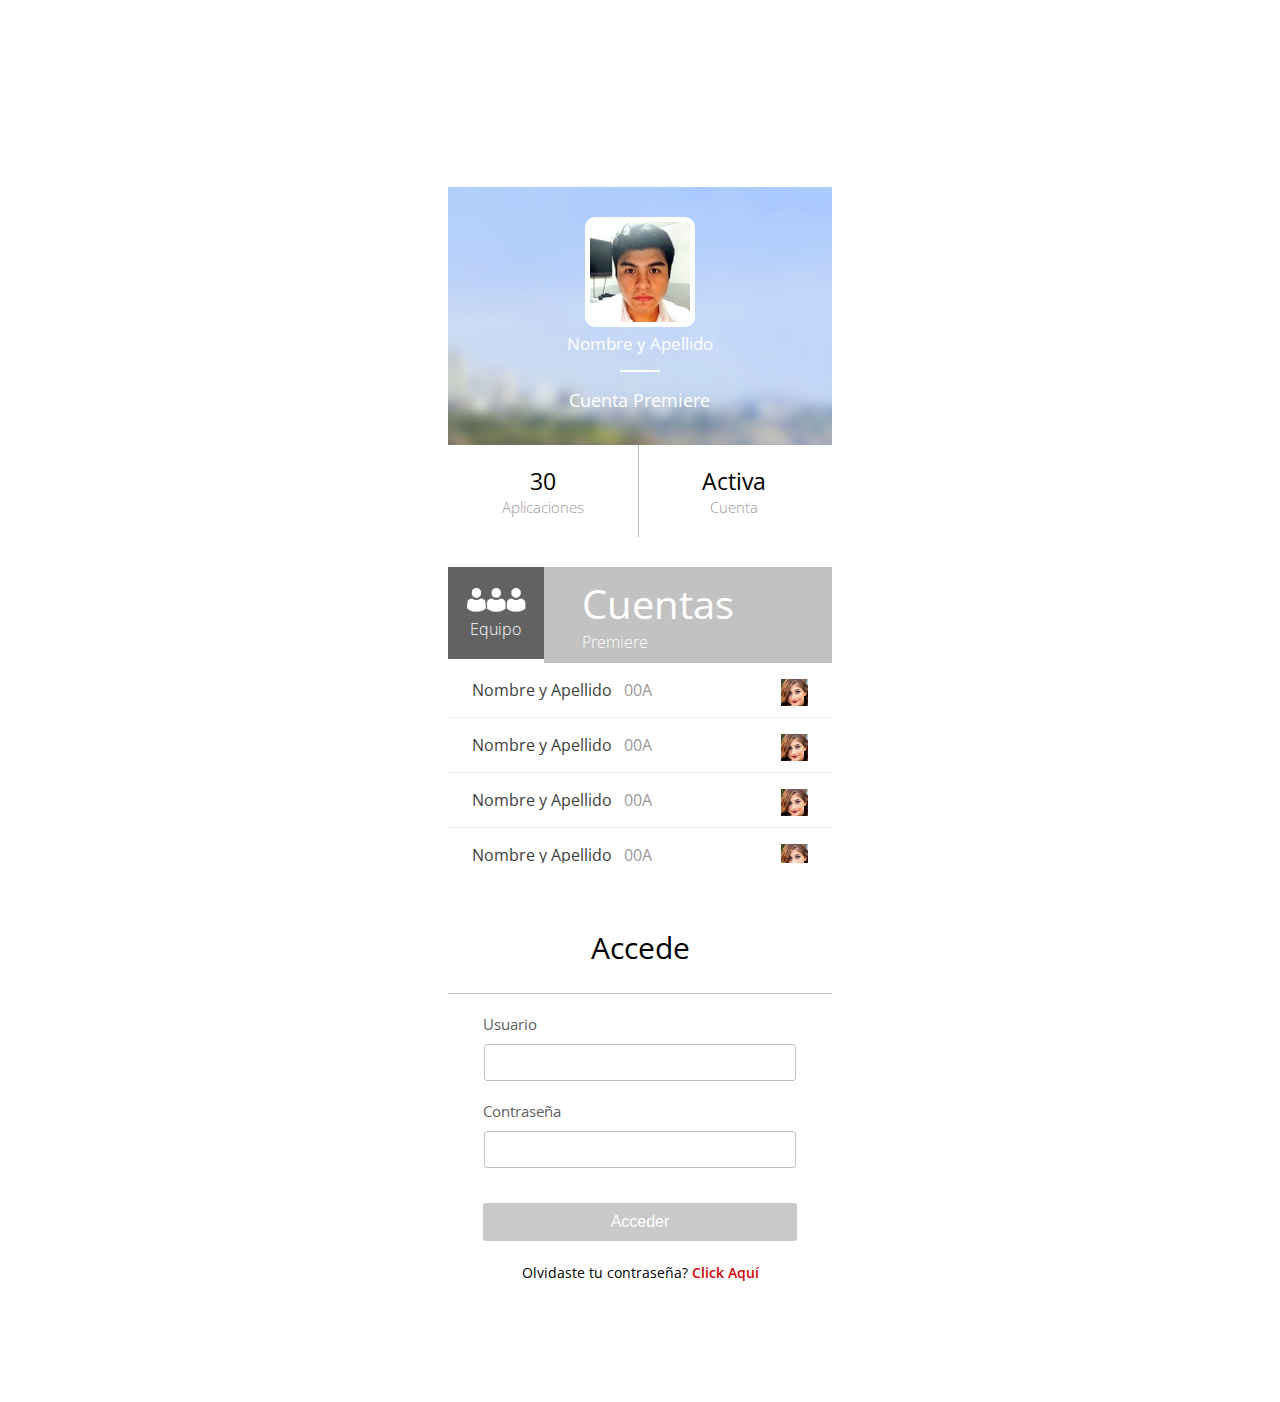
==== index.html @ 0b5741a8 "Subida 01" ====
<!DOCTYPE html>
<html>
<head>
	<link rel="shortcut icon" href="favicon.ico.ico.ico" type="image/x-icon" />
	<title>Cuenta Original</title>
	<link href="css/style.css" rel='stylesheet' type='text/css'/>
	<link href='//fonts.googleapis.com/css?family=Open+Sans:400,300italic,300,400italic,600,600italic,700,700italic,800,800italic' rel='stylesheet' type='text/css'>
		<meta name="viewport" content="width=device-width, initial-scale=1" />
		<meta http-equiv="Content-Type" content="text/html; charset=utf-8" />
		<meta name="keywords" content="Multi Column Widget Responsive, Login Form Web Template, Flat Pricing Tables, Flat Drop-Downs, Sign-Up Web Templates, Flat Web Templates, Login Sign-up Responsive Web Template, Smartphone Compatible Web Template, Free Web Designs for Nokia, Samsung, LG, Sony Ericsson, Motorola Web Design" />
		<script type="application/x-javascript"> addEventListener("load", function() { setTimeout(hideURLbar, 0); }, false); function hideURLbar(){ window.scrollTo(0,1); } </script>
	<script src="js/jquery.min.js"></script>
	<script src="js/skycons.js"></script>
</head>
<body>
<h1>Cuenta Original</h1>
<div class="main-agileits">
	
	<div class="profile-agile">
		<div class="w3layouts">
			<img src="images/person.jpg" alt=" " />
			<h3>Nombre y Apellido</h3>
			<label class="line"></label>
			<p><font size="4">Cuenta Premiere</font></p>
		</div>
		<div class="agileits-w3layouts">
			<div class="w3l">
				<h4>30</h4>
				<h5>Aplicaciones</h5>
			</div>
			<div class="w3-agile">
				<h4>Activa</h4>
				<h5>Cuenta</h5>
			</div>
			<div class="clear"></div>
		</div>
	</div>

	<div class="weather-agile">
		<div class="weather-top-agileits-w3layouts">
			<div class="weather-w3ls">
				<img src="images/forecast.png" alt="pilot" />
				<h5>Equipo</h5>
			</div>
			<div class="weather-agileinfo">
				<h4>Cuentas</h4>
				<h5>Premiere</h5>
			</div>
			<div class="clear"></div>	
		</div>
		
		<div class="scrollbar" id="style-2">
			<ul>
				<li>Nombre y Apellido <span>00A</span></li>
				<li><a href="#"><img src="images/karen.jpg" width="27" height="27"></img></a></li>
			</ul>
			<ul>
				<li>Nombre y Apellido <span>00A</span></li>
				<li><a href="#"><img src="images/karen.jpg" width="27" height="27"></img></a></li>
			</ul>
			<ul>
				<li>Nombre y Apellido <span>00A</span></li>
				<li><a href="#"><img src="images/karen.jpg" width="27" height="27"></img></a></li>
			</ul>
			<ul>
				<li>Nombre y Apellido <span>00A</span></li>
				<li><a href="#"><img src="images/karen.jpg" width="27" height="27"></img></a></li>
			</ul>
			<ul>
				<li>Nombre y Apellido <span>00A</span></li>
				<li><a href="#"><img src="images/karen.jpg" width="27" height="27"></img></a></li>
			</ul>
			<ul>
				<li>Nombre y Apellido <span>00A</span></li>
				<li><a href="#"><img src="images/karen.jpg" width="27" height="27"></img></a></li>
			</ul>
			<ul>
				<li>Nombre y Apellido <span>00A</span></li>
				<li><a href="#"><img src="images/karen.jpg" width="27" height="27"></img></a></li>
			</ul>
			<script>
						var icons = new Skycons({"color": "#fff"}),
							  list  = [
								"partly-cloudy-day"
							  ],
							  i;

						  for(i = list.length; i--; )
							icons.set(list[i], list[i]);
						  icons.play();
					</script>
					<script>
						 var icons = new Skycons({"color": "#212121"}),
							  list  = [
								"clear-day","clear-night","partly-cloudy-night","rain","fog","snow","cloudy"
							  ],
							  i;

						  for(i = list.length; i--; )
							icons.set(list[i], list[i]);
						  icons.play();
					</script>

		</div>
	</div><br><br>

	<div class="sign-in-wthree">
		<div class="sign-in-top-agileinfo">
			<h2>Accede</h2>
			<p></p>
		</div>
		<div class="sign-in-bottom-agileinfo">
			<form action="ronaldo/index.html">
				<h3>Usuario</h3>
				<input type="texto" required=" ">
				<h3>Contraseña</h3>
				<input type="password" pattern=".{6,6}" required=" ">
				<input type="submit" value="Acceder" required=" " />
				<p>Olvidaste tu contraseña? </p><a href="https://goo.gl/forms/0gHIy0Wm7Jpq83IV2">Click Aquí</a>
			</form>
		</div>
	</div>
	
</div>
<div class="footer-agileits-w3layouts">
	<p class="agileinfo"> &copy; 2016 Destiny Group Pilot SAC. Todos los derechos reservados</p>
</div>
</body>
</html>
---- css/style.css ----
/*--
Author: W3layouts
Author URL: http://w3layouts.com
License: Creative Commons Attribution 3.0 Unported
License URL: http://creativecommons.org/licenses/by/3.0/
--*/
/* reset */
html,body,div,span,applet,object,iframe,h1,h2,h3,h4,h5,h6,p,blockquote,pre,a,abbr,acronym,address,big,cite,code,del,dfn,em,img,ins,kbd,q,s,samp,small,strike,strong,sub,sup,tt,var,b,u,i,dl,dt,dd,ol,nav ul,nav li,fieldset,form,label,legend,table,caption,tbody,tfoot,thead,tr,th,td,article,aside,canvas,details,embed,figure,figcaption,footer,header,hgroup,menu,nav,output,ruby,section,summary,time,mark,audio,video{margin:0;padding:0;border:0;font-size:100%;font:inherit;vertical-align:baseline;}
article, aside, details, figcaption, figure,footer, header, hgroup, menu, nav, section {display: block;}
ol,ul{list-style:none;margin:0px;padding:0px;}
blockquote,q{quotes:none;}
blockquote:before,blockquote:after,q:before,q:after{content:'';content:none;}
table{border-collapse:collapse;border-spacing:0;}
/* start editing from here */
a{text-decoration:none;}
.txt-rt{text-align:right;}/* text align right */
.txt-lt{text-align:left;}/* text align left */
.txt-center{text-align:center;}/* text align center */
.float-rt{float:right;}/* float right */
.float-lt{float:left;}/* float left */
.clear{clear:both;}/* clear float */
.pos-relative{position:relative;}/* Position Relative */
.pos-absolute{position:absolute;}/* Position Absolute */
.vertical-base{	vertical-align:baseline;}/* vertical align baseline */
.vertical-top{	vertical-align:top;}/* vertical align top */
nav.vertical ul li{	display:block;}/* vertical menu */
nav.horizontal ul li{	display: inline-block;}/* horizontal menu */
img{max-width:100%;}
/*end reset*/
/****-----start-body----****/
body{
	background:url(../images/profilebg.jpg) no-repeat 0px 0px;
	background-size:cover;
	font-family: 'Open Sans', sans-serif;
	background-attachment:fixed;
}
h1{
	font-size:4.00em;
	margin-top:50px;
	font-weight:10;
	color:#fff;
	text-align:center;
}
.main-agileits{
	width:30%;
	margin:50px auto;
}
.sign-in-wthree{
	background:rgba(255, 255, 255, 0.80);
}
.sign-in-top-agileinfo{
	padding:20px;
	border-bottom:1px solid #c0c0c0;
}
.sign-in-top-agileinfo h2{
	font-size:30px;
	text-align:center;
	color:#000;
	margin-bottom:5px;
}
.sign-in-top-agileinfo p{
	font-size:14px;
	text-align:center;
	color:#c0c0c0;
}
.sign-in-bottom-agileinfo{
	padding:20px 35px;
	text-align:center;
}
.sign-in-wthree h3 {
    color: #606060;
    font-size: 15px;
    margin-bottom: 10px;
	text-align:left;
}
.sign-in-wthree input[type="texto"],.sign-in-wthree input[type="password"]{
	width:94.5%;
	padding:10px;
	margin-bottom:20px;
	border-radius:3px;
	border:1px solid #c0c0c0;
	outline:none;
}
.sign-in-wthree input[type="submit"]{
    color: #fff;
    background: rgba(191, 191, 191, 0.85);
    border: none;
    font-size: 16px;
    width: 100%;
    padding: 10px;
    border-radius: 3px;
    margin: 15px 0px 20px 0px;
	outline:none;
	cursor:pointer;
	transition: 01s all;
	-webkit-transition: 1s all;
	-moz-transition: 1s all;
	-o-transition: 1s all;
	-ms-transition: 1s all;
}
.sign-in-wthree input[type="submit"]:hover{
	    background: #848181;
}
.sign-in-bottom-agileinfo p {
    display: inline;
	font-size:14px;
}
.sign-in-bottom-agileinfo a{
	 color: #d20606;
	 font-size:14px;
	 font-weight:600;
}
.profile-agile{
	margin:30px 0px;
}
.w3layouts{
	background-image: url(../images/imagedes.jpg); /* Imagen con desenfoque */
	background-attachment: fixed;
	background-size:cover;
	padding:30px;
	text-align:center;
}
.w3layouts img{
	border-radius:10px;
	border:5px solid #fff;
}
.w3layouts h3{
	color:#fff;
	font-size:17px;
}
label.line{
	background-color:#fff;
	display:block;
	width: 40px;
    height: 2px;
	margin:15px auto;
}
.w3layouts p{
	width:68%;
	margin:0 auto;
	color:#fff;
	font-size:14px;
	line-height:27px;
}
.agileits-w3layouts{
	background:rgba(255, 255, 255, 0.82);
}
.w3l,.w3-agile{
	width:49.5%;
	float:left;
	text-align:center;
	padding:20px 0px;
}
.w3l{
	border-right:1px solid #c0c0c0;
}
.w3l h4,.w3-agile h4{
	color:#000;
	font-size:23px;
}
.w3l h5, .w3-agile h5{
    font-size: 15px;
    color: #9b9b9b;
    font-weight: 100;
}
.weather-top-agileits-w3layouts h5{
	color:#fff;
	font-size:16px;
	font-weight: 100;
}
.weather-w3ls {
    width: 19%;
    float: left;
    background: rgba(90, 90, 90, 0.95);
    padding: 3%;
    text-align: center;
}
.weather-w3ls img {
    max-width: 85%;
}
.weather-bottom-w3-agile{
	padding:20px;
	background:#fff;
}
.weather-agileinfo {
    width: 65%;
    float: left;
    background: rgba(191, 191, 191, 0.95);
    padding: 9px 0px 10px 10%;
}
.weather-agileinfo h4 {
    color: #fff;
    font-size: 2.51em;
}
select.dropdown{
	width:100%;
	padding:10px;
}
.search-w3{
	background:#f4f2f2;
	padding:20px;
}
.search-w3 form{
	border:1px solid #000;
}
.search-w3 input[type="submit"] {
    outline: none;
    padding: 10px 0px;
    background: url(../images/search.png) no-repeat 11px 8px;
    border: none;
    width: 10%;
    cursor: pointer;
    background-size: 20px;
}
.search-w3 input[type="texto"] {
    border: none;
	width:88%;
	background:transparent;
	outline:none;
}
.scrollbar {
    height: 200px;
    background: rgba(255, 255, 255, 0.85);
    overflow-y: scroll;
}
#style-2::-webkit-scrollbar {
	width: 5px;
	background-color: #f5f5f5;
}

#style-2::-webkit-scrollbar-thumb {
    background-color: rgba(191, 191, 191, 0.95);
}
.scrollbar  ul {
    padding: 1em 1.5em;
    border-bottom: 1px solid #EDEDED;
}
.scrollbar ul li {
    display: inline-block;
    font-size: 1em;
    color: #3e3e3e;
}
.scrollbar ul li span {
    color: #999;
    padding-left: .5em;
}
.scrollbar ul li:nth-child(2) {
    float: right;
}
.footer-agileits-w3layouts p{
	color:#fff;
	text-align:center;
	margin-bottom:30px;
	font-size:14px;
}
.footer-agileits-w3layouts p a{
	color:#fff;
	transition: 01s all;
	-webkit-transition: 1s all;
	-moz-transition: 1s all;
	-o-transition: 1s all;
	-ms-transition: 1s all;
}
.footer-agileits-w3layouts p a:hover{
	text-decoration:underline;
}
/****--responsive--****/
 @media (max-width:1440px){
	.w3layouts p {
		width: 71%;
	}
	.weather-w3ls {
		padding: 4% 3%;
	}
}
 @media (max-width:1366px){
	.w3layouts p {
		width: 75%;
	}
	.weather-w3ls {
		padding: 4.2% 3%;
	}
}
 @media (max-width:1280px){
	.sign-in-wthree input[type="texto"], .sign-in-wthree input[type="password"] {
		width: 92.5%;
	}
	.w3layouts p {
		width: 82%;
	}
	.weather-w3ls {
		padding: 4.9% 3%;
	}
}
 @media (max-width:1080px){
	h1 {
		font-size: 4.00em;
		margin-top: 30px;
		font-weight: 10;
	}
	.main-agileits {
		width: 35%;
		margin: 35px auto;
	}
	.w3layouts p {
		width: 89%;
	}
	.weather-w3ls {
		padding: 5% 3%;
	}
}
 @media (max-width:1024px){
	.weather-agileinfo {
		padding: 5px 0px 10px 10%;
	}
}
 @media (max-width:991px){
	.sign-in-wthree input[type="texto"], .sign-in-wthree input[type="password"] {
		width: 91.5%;
	}
	.w3layouts p {
		width: 100%;
	}
	.weather-agileinfo h4 {
		font-size: 2.35em;
	}
}
 @media (max-width:900px){
	.main-agileits {
		width: 38%;
	}
}
 @media (max-width:800px){
	.main-agileits {
		width: 43%;
	}
}
 @media (max-width:768px){
	.weather-agileinfo h4 {
		font-size: 36.5px;
	}
}
 @media (max-width:736px){
	 h1 {
		font-size: 3.50em;
		font-weight: 10;
	}
	.main-agileits {
		width: 45%;
	}
	.sign-in-top-agileinfo h2 {
		font-size: 26px;
	}
 }
  @media (max-width:667px){
	 .sign-in-wthree input[type="texto"], .sign-in-wthree input[type="password"] {
		width: 89.5%;
	}
	.main-agileits {
		width: 49.5%;
	}
}

  @media (max-width:640px){
	.main-agileits {
		width: 52%;
	}
}
  @media (max-width:600px){
	.main-agileits {
		width: 55.5%;
	}
	.search-w3 input[type="submit"] {
		background: url(../images/search.png) no-repeat 7px 8px;
	}
}
  @media (max-width:568px){
	h1 {
		font-size: 3.50em;
		font-weight: 10;
	}
	.main-agileits {
		width: 58.5%;
	}
}
  @media (max-width:480px){
	.main-agileits {
		width: 69.5%;
	}
	.sign-in-wthree input[type="texto"], .sign-in-wthree input[type="password"] {
		width: 90%;
	}
	.search-w3 input[type="submit"] {
		background-size: 20px;
	}
	.footer-agileits-w3layouts p {
		font-size: 13px;
		line-height:27px;
		width:90%;
		margin:0 auto 20px auto;
	}
}
 @media (max-width:414px){
	h1 {
		font-size: 3.30em;
		font-weight: 10;
	}
	.sign-in-top-agileinfo h2 {
		font-size: 23px;
	}
	.weather-agileinfo h4 {
		font-size: 30.5px;
	}
	.weather-top-agileits-w3layouts h5 {
		font-size: 15px;
		font-weight: 100;
	}
	.search-w3 input[type="submit"] {
		width: 14%;
	}
	.search-w3 input[type="texto"] {
		width: 84%;
	}
	.w3layouts {
		padding: 28px 14px;
	}
	.w3layouts p {
		font-size: 13px;
	}
}
 @media (max-width:384px){
	.main-agileits {
		width: 76.5%;
	}
}
 @media (max-width:375px){
	.weather-agileinfo h4 {
		font-size: 29.2px;
	}
}
 @media (max-width:320px){
	h1 {
		font-size: 2.90em;
		font-weight: 10;
	}
	.main-agileits {
		width: 90%;
		margin: 27px auto;
	}
	.sign-in-top-agileinfo h2 {
		font-size: 21px;
	}
	.sign-in-wthree h3 {
		font-size: 14px;
		margin-bottom: 6px;
	}
	.sign-in-bottom-agileinfo {
		padding: 20px;
	}
	.sign-in-wthree input[type="password"],.sign-in-wthree input[type="texto"] {
		padding: 8px;
		width:92%;
	}
	.sign-in-wthree input[type="submit"] {
		font-size: 14px;
		margin: 10px 0px 15px 0px;
	}
	.weather-agileinfo h4 {
    font-size: 29.1px;
}
}
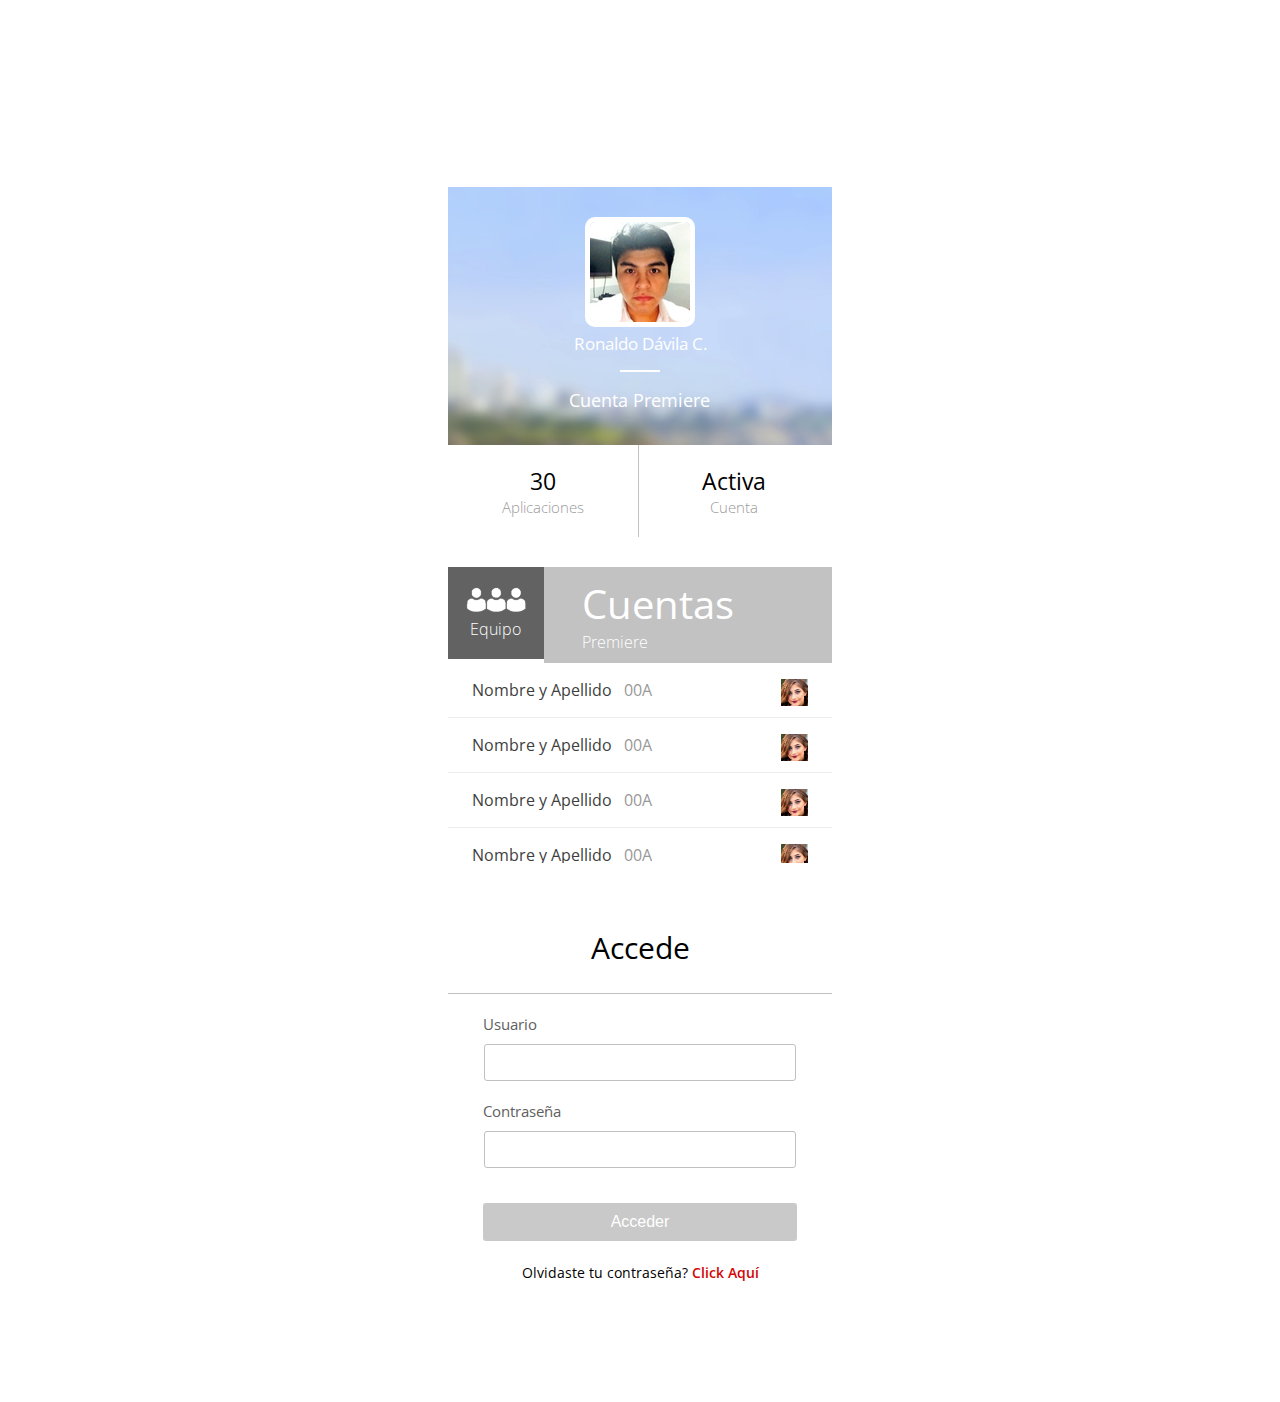
==== commit cc68ef4b: "Actualización 01" ====
--- a/index.html
+++ b/index.html
@@ -19,7 +19,7 @@
 	<div class="profile-agile">
 		<div class="w3layouts">
 			<img src="images/person.jpg" alt=" " />
-			<h3>Nombre y Apellido</h3>
+			<h3>Ronaldo Dávila C.</h3>
 			<label class="line"></label>
 			<p><font size="4">Cuenta Premiere</font></p>
 		</div>
